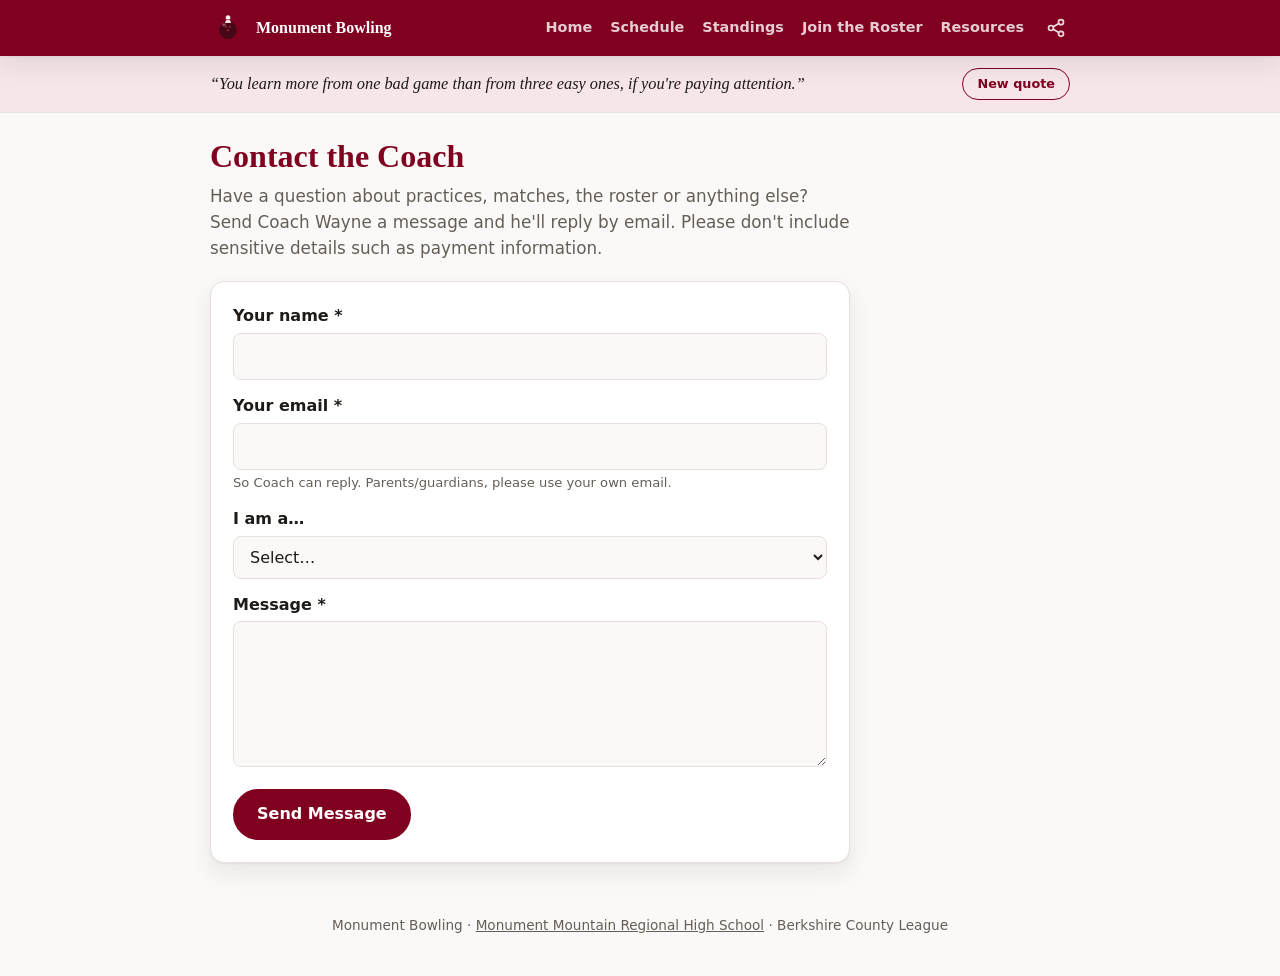
==== contact.html @ eec4b61e "Remove phone/email from site; add Contact the Coach form Co-Authored-By: Claude Sonnet 5.5 <noreply@" ====
<!doctype html>
<html lang="en">
<head>
<meta charset="utf-8">
<meta name="viewport" content="width=device-width, initial-scale=1">
<title>Contact the Coach — Monument Bowling</title>
<meta name="description" content="Send a message to the Monument Mountain Regional High School bowling coach.">
<link rel="stylesheet" href="assets/style.css?v=8">
<link rel="manifest" href="manifest.webmanifest">
<link rel="icon" href="assets/icons/favicon-32.png" sizes="32x32">
<link rel="apple-touch-icon" href="assets/icons/apple-touch-icon.png">
<meta name="theme-color" content="#800020">
<meta name="apple-mobile-web-app-capable" content="yes">
<meta name="apple-mobile-web-app-title" content="Monument Bowling">
</head>
<body>

<header class="site-nav">
  <div class="wrap">
    <a class="brand" href="index.html"><img src="assets/icons/icon-192.png" alt=""><span>Monument Bowling</span></a>
    <nav class="links">
      <a href="index.html">Home</a>
      <a href="schedule.html">Schedule</a>
      <a href="standings.html">Standings</a>
      <a href="join.html">Join the Roster</a>
      <a href="index.html#resources">Resources</a>
      <button type="button" class="share-btn" data-share data-share-title="Monument Bowling" data-share-text="Monument Mountain Regional High School bowling." aria-label="Share this page"><svg viewBox="0 0 24 24" fill="none" stroke="currentColor" stroke-width="2" stroke-linecap="round" stroke-linejoin="round"><circle cx="18" cy="5" r="3"/><circle cx="6" cy="12" r="3"/><circle cx="18" cy="19" r="3"/><line x1="8.59" y1="13.51" x2="15.42" y2="17.49"/><line x1="15.41" y1="6.51" x2="8.59" y2="10.49"/></svg></button>
    </nav>
  </div>
</header>

<section class="wrap">
  <h1 style="font-size:2rem;">Contact the Coach</h1>
  <p class="lead" style="margin-left:0;">Have a question about practices, matches, the roster or anything else? Send Coach Wayne a message and he'll reply by email. Please don't include sensitive details such as payment information.</p>

  <form id="contact-form" class="join-form" action="https://formspree.io/f/xrpqqjlb" method="POST">
    <input type="hidden" name="_subject" value="Monument Bowling: message for the coach">
    <input type="hidden" name="form_type" value="contact the coach">
    <input type="text" name="_gotcha" class="hp" tabindex="-1" autocomplete="off" aria-hidden="true">

    <div class="field">
      <label for="name">Your name *</label>
      <input type="text" id="name" name="name" required autocomplete="name">
    </div>
    <div class="field">
      <label for="email">Your email *</label>
      <input type="email" id="email" name="email" required autocomplete="email">
      <span class="hint">So Coach can reply. Parents/guardians, please use your own email.</span>
    </div>
    <div class="field">
      <label for="role">I am a…</label>
      <select id="role" name="role">
        <option value="">Select…</option>
        <option>Parent/guardian</option>
        <option>Player</option>
        <option>Other</option>
      </select>
    </div>
    <div class="field">
      <label for="message">Message *</label>
      <textarea id="message" name="message" rows="5" required></textarea>
    </div>
    <div class="submit-row">
      <button type="submit" class="btn primary">Send Message</button>
      <span id="form-status" role="status"></span>
    </div>
  </form>
</section>

<footer class="site-footer">Monument Bowling · <a href="https://mmrhs.bhrsd.org/" target="_blank" rel="noopener">Monument Mountain Regional High School</a> · Berkshire County League</footer>

<script>
  var form = document.getElementById('contact-form');
  var statusEl = document.getElementById('form-status');
  function fail(msg) { statusEl.textContent = msg; statusEl.className = 'err'; }

  form.addEventListener('submit', async function (e) {
    e.preventDefault();
    statusEl.textContent = 'Sending…';
    statusEl.className = '';
    try {
      var response = await fetch(form.action, {
        method: 'POST',
        body: new FormData(form),
        headers: { 'Accept': 'application/json' }
      });
      if (response.ok) {
        form.reset();
        statusEl.textContent = "Thanks — your message was sent. Coach Wayne will reply by email.";
        statusEl.className = 'ok';
      } else {
        fail('Something went wrong — please try again in a few minutes.');
      }
    } catch (err) {
      fail('Something went wrong — please try again in a few minutes.');
    }
  });
</script>
<script>
  if ('serviceWorker' in navigator) {
    window.addEventListener('load', function () { navigator.serviceWorker.register('sw.js').catch(function () {}); });
  }
</script>
<script src="assets/share.js" defer></script>
<script src="assets/quote.js" defer></script>
</body>
</html>
---- assets/style.css ----
/* Monument Bowling — shared site styles (no external dependencies) */

:root {
  --bg: #FBF9F8;
  --card: #FFFFFF;
  --red: #800020;
  --red-2: #5E0017;
  --red-tint: #F6E6E9;
  --ink: #1F1B18;
  --ink-soft: #655E56;
  --line: #E8DEDF;
  --good: #2F7A4B;
  --bad: #B3321F;
  --nav: #800020;
  --shadow: 0 1px 2px rgba(31,27,24,.06), 0 10px 24px rgba(31,27,24,.08);
}
@media (prefers-color-scheme: dark) {
  :root {
    --bg: #151112;
    --card: #211A1C;
    --red: #E0687F;
    --red-2: #C44B63;
    --red-tint: #3A1A21;
    --ink: #F1EBE2;
    --ink-soft: #B3AA9D;
    --line: #3C3135;
    --good: #6CC08A;
    --bad: #F08A78;
    --nav: #5E0017;
    --shadow: 0 1px 2px rgba(0,0,0,.4), 0 12px 28px rgba(0,0,0,.45);
  }
}

* { box-sizing: border-box; }
html, body { margin: 0; padding: 0; }
body {
  background: var(--bg);
  color: var(--ink);
  font-family: system-ui, -apple-system, "Segoe UI", Roboto, sans-serif;
  line-height: 1.55;
}
img { max-width: 100%; }
h1, h2, h3 { font-family: Georgia, "Times New Roman", serif; margin: 0 0 8px; line-height: 1.2; text-wrap: balance; }
h1 { font-size: clamp(2rem, 6vw, 3rem); color: var(--red); }
h2 { font-size: 1.4rem; }
h3 { font-size: 1.05rem; }
a { color: var(--red); }
.wrap { max-width: 900px; margin-inline: auto; padding-inline: 20px; }
section.wrap { padding-block: 24px; }

/* Nav */
header.site-nav { background: var(--nav); color: #fff; position: sticky; top: 0; z-index: 10; box-shadow: var(--shadow); }
header.site-nav .wrap { display: flex; align-items: center; justify-content: space-between; gap: 16px; padding-block: 10px; flex-wrap: wrap; }
.brand { display: flex; align-items: center; gap: 10px; text-decoration: none; color: #fff; font-family: Georgia, serif; font-weight: 700; }
.brand img { width: 36px; height: 36px; border-radius: 8px; }
nav.links { display: flex; align-items: center; gap: 8px 18px; flex-wrap: wrap; }
nav.links a { color: #fff; text-decoration: none; font-size: .9rem; font-weight: 600; opacity: .8; padding-block: 4px; border-bottom: 2px solid transparent; }
nav.links a:hover, nav.links a.active { opacity: 1; border-bottom-color: #fff; }
.share-btn { background: none; border: 0; color: #fff; cursor: pointer; padding: 4px; opacity: .85; }
.share-btn:hover { opacity: 1; }
.share-btn svg { width: 20px; height: 20px; display: block; }

/* Hero */
.hero { text-align: center; padding-block: 44px 16px; }
.hero img.crest { width: 96px; height: 96px; border-radius: 22px; box-shadow: var(--shadow); }
.tagline { color: var(--ink-soft); font-size: .85rem; letter-spacing: .08em; text-transform: uppercase; margin: 14px 0 6px; }
.lead { color: var(--ink-soft); max-width: 60ch; margin: 8px auto 20px; font-size: 1.05rem; }

/* Buttons */
.cta-row { display: flex; gap: 10px; justify-content: center; flex-wrap: wrap; }
.btn { display: inline-block; font: inherit; font-weight: 700; text-decoration: none; padding: 11px 22px; border-radius: 999px; border: 2px solid var(--red); cursor: pointer; }
.btn.primary { background: var(--red); color: #fff; }
.btn.primary:hover { background: var(--red-2); border-color: var(--red-2); }
.btn.ghost { background: transparent; color: var(--red); }
.btn.ghost:hover { background: var(--red-tint); }

/* Cards */
.grid { display: grid; gap: 14px; grid-template-columns: repeat(auto-fit, minmax(240px, 1fr)); }
.card { background: var(--card); border: 1px solid var(--line); border-radius: 14px; padding: 18px; box-shadow: var(--shadow); }
.card h3 { color: var(--red); }
.card p { margin: 6px 0 0; color: var(--ink-soft); }
.card .big { font-family: Georgia, serif; font-size: 1.6rem; font-weight: 700; color: var(--ink); }

.section-head { display: flex; align-items: baseline; justify-content: space-between; gap: 12px; margin-bottom: 12px; flex-wrap: wrap; }
.tag { font-size: .75rem; font-weight: 700; letter-spacing: .06em; text-transform: uppercase; background: var(--red-tint); color: var(--red); padding: 3px 10px; border-radius: 999px; }

ul.checklist { list-style: none; padding: 0; margin: 0; }
ul.checklist li { padding: 10px 0 10px 28px; border-bottom: 1px solid var(--line); position: relative; }
ul.checklist li:last-child { border-bottom: 0; }
ul.checklist li::before { content: "✓"; position: absolute; left: 4px; color: var(--good); font-weight: 700; }

.notice { background: var(--red-tint); border-left: 4px solid var(--red); padding: 14px 16px; border-radius: 8px; }
.notice strong { color: var(--red); }

/* Schedule */
table.schedule { width: 100%; border-collapse: collapse; background: var(--card); border-radius: 14px; overflow: hidden; box-shadow: var(--shadow); }
table.schedule th, table.schedule td { padding: 11px 14px; text-align: left; border-bottom: 1px solid var(--line); font-size: .95rem; }
table.schedule th { background: var(--nav); color: #fff; font-size: .8rem; letter-spacing: .05em; text-transform: uppercase; }
table.schedule tr:last-child td { border-bottom: 0; }
table.schedule tr.past { opacity: .5; }
table.schedule tr.next td { background: var(--red-tint); font-weight: 600; }
.kind { display: inline-block; font-size: .72rem; font-weight: 700; padding: 2px 8px; border-radius: 999px; text-transform: uppercase; letter-spacing: .04em; }
.kind.practice { background: #E7EEF7; color: #24476F; }
.kind.match { background: var(--red-tint); color: var(--red); }
.kind.event { background: #EAF3EA; color: #2F6B3F; }
@media (prefers-color-scheme: dark) {
  .kind.practice { background: #1E2B3B; color: #9DC0E8; }
  .kind.event { background: #1F3223; color: #8FD3A0; }
}
@media (max-width: 560px) {
  table.schedule:not(.standings):not(.results) th:nth-child(4), table.schedule:not(.standings):not(.results) td:nth-child(4) { display: none; }
  table.standings .opt { display: none; }
}

/* Form */
.join-form { background: var(--card); border: 1px solid var(--line); border-radius: 14px; padding: 22px; box-shadow: var(--shadow); max-width: 640px; }
.join-form fieldset { border: 0; padding: 0; margin: 0 0 18px; }
.join-form legend { font-family: Georgia, serif; font-weight: 700; color: var(--red); margin-bottom: 8px; padding: 0; }
.field { margin-bottom: 14px; }
.field label { display: block; font-weight: 600; margin-bottom: 4px; }
.field input[type=text], .field input[type=email], .field input[type=tel], .field select, .field textarea {
  width: 100%; font: inherit; padding: 10px 12px; border: 1.5px solid var(--line); border-radius: 8px; background: var(--bg); color: var(--ink);
}
.field input:focus, .field select:focus, .field textarea:focus { outline: 2px solid var(--red); border-color: var(--red); }
.hint { display: block; font-size: .82rem; color: var(--ink-soft); margin-top: 3px; }
.check { display: flex; gap: 10px; align-items: flex-start; margin-bottom: 12px; }
.check input { margin-top: 5px; width: 18px; height: 18px; flex: none; accent-color: var(--red); }
.row-2 { display: grid; gap: 14px; grid-template-columns: 1fr 1fr; }
@media (max-width: 520px) { .row-2 { grid-template-columns: 1fr; } }
.submit-row { display: flex; align-items: center; gap: 14px; flex-wrap: wrap; }
#form-status.ok { color: var(--good); font-weight: 600; }
#form-status.err { color: var(--bad); font-weight: 600; }
.hp { position: absolute; left: -9999px; }

footer.site-footer { text-align: center; color: var(--ink-soft); font-size: .85rem; padding: 28px 20px 40px; }

.share-toast { position: fixed; left: 50%; bottom: 28px; transform: translate(-50%, 20px); background: var(--nav); color: #fff; padding: 10px 18px; border-radius: 999px; opacity: 0; transition: all .25s; z-index: 50; }
.share-toast.show { opacity: 1; transform: translate(-50%, 0); }

footer.site-footer a { color: var(--ink-soft); }

/* Quote banner */
.quote-banner { background: var(--red-tint); border-bottom: 1px solid var(--line); }
.quote-inner { display: flex; align-items: center; justify-content: space-between; gap: 16px; padding-block: 12px; }
.quote-text { margin: 0; font-family: Georgia, "Times New Roman", serif; font-style: italic; color: var(--ink); font-size: 1.02rem; line-height: 1.4; }
.quote-btn { flex: none; font: inherit; font-size: .8rem; font-weight: 700; color: var(--red); background: transparent; border: 1.5px solid var(--red); border-radius: 999px; padding: 5px 14px; cursor: pointer; }
.quote-btn:hover { background: var(--card); }
@media (max-width: 520px) { .quote-inner { flex-direction: column; align-items: flex-start; gap: 8px; } }

/* Standings */
table.standings td:not(:nth-child(2)), table.standings th:not(:nth-child(2)) { text-align: center; }
table.standings td:first-child, table.standings th:first-child { width: 2.5em; }
table.results td:not(:first-child), table.results th:not(:first-child) { text-align: center; white-space: nowrap; }
.standings-more { margin-top: 12px; }
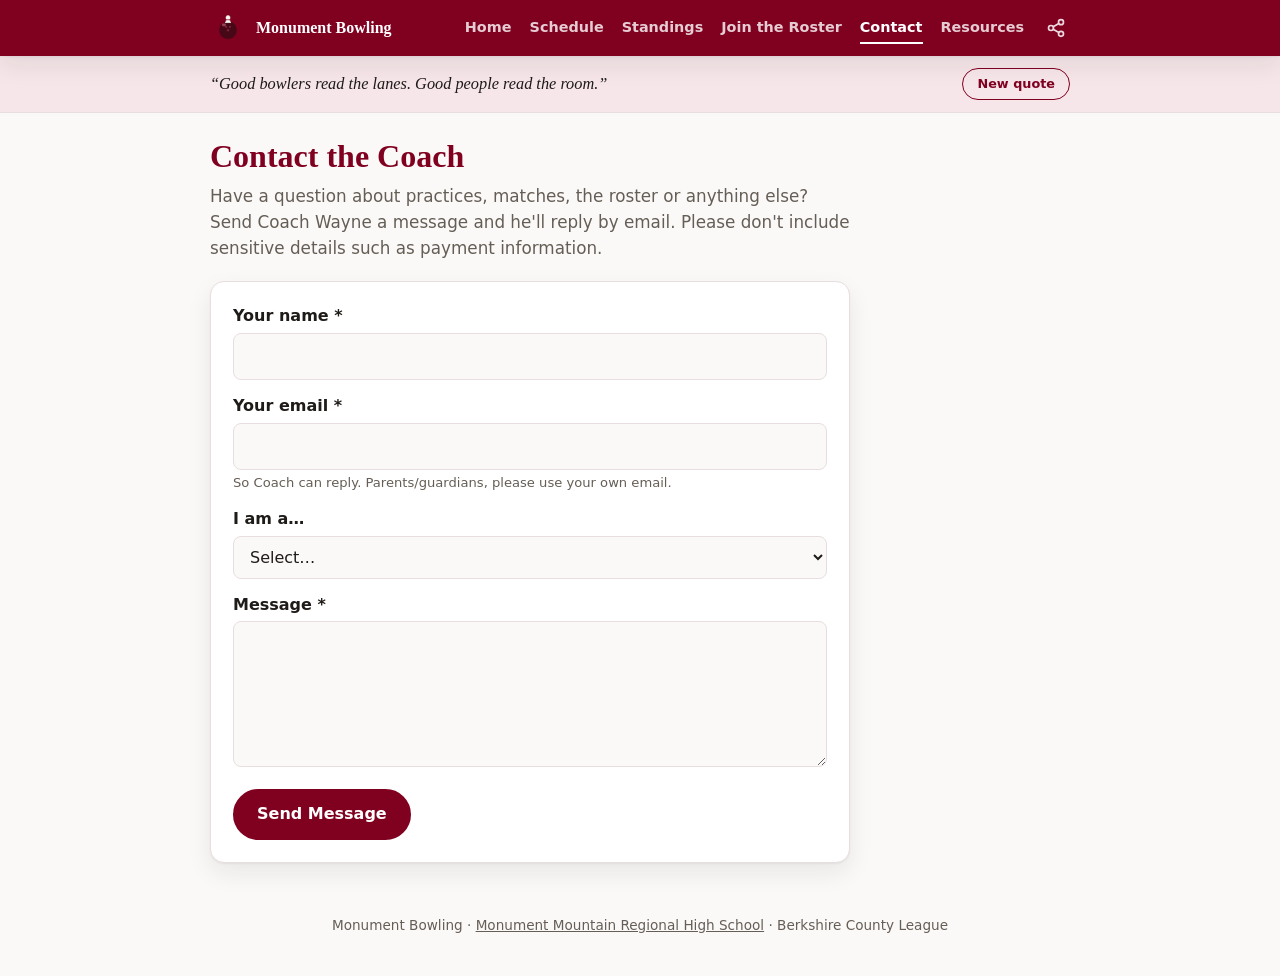
==== commit a51ae7c2: "Add Contact link to nav on all pages Co-Authored-By: Claude Sonnet 5.5 <noreply@anthropic.com> Claud" ====
--- a/contact.html
+++ b/contact.html
@@ -23,6 +23,7 @@
       <a href="schedule.html">Schedule</a>
       <a href="standings.html">Standings</a>
       <a href="join.html">Join the Roster</a>
+      <a href="contact.html" class="active">Contact</a>
       <a href="index.html#resources">Resources</a>
       <button type="button" class="share-btn" data-share data-share-title="Monument Bowling" data-share-text="Monument Mountain Regional High School bowling." aria-label="Share this page"><svg viewBox="0 0 24 24" fill="none" stroke="currentColor" stroke-width="2" stroke-linecap="round" stroke-linejoin="round"><circle cx="18" cy="5" r="3"/><circle cx="6" cy="12" r="3"/><circle cx="18" cy="19" r="3"/><line x1="8.59" y1="13.51" x2="15.42" y2="17.49"/><line x1="15.41" y1="6.51" x2="8.59" y2="10.49"/></svg></button>
     </nav>
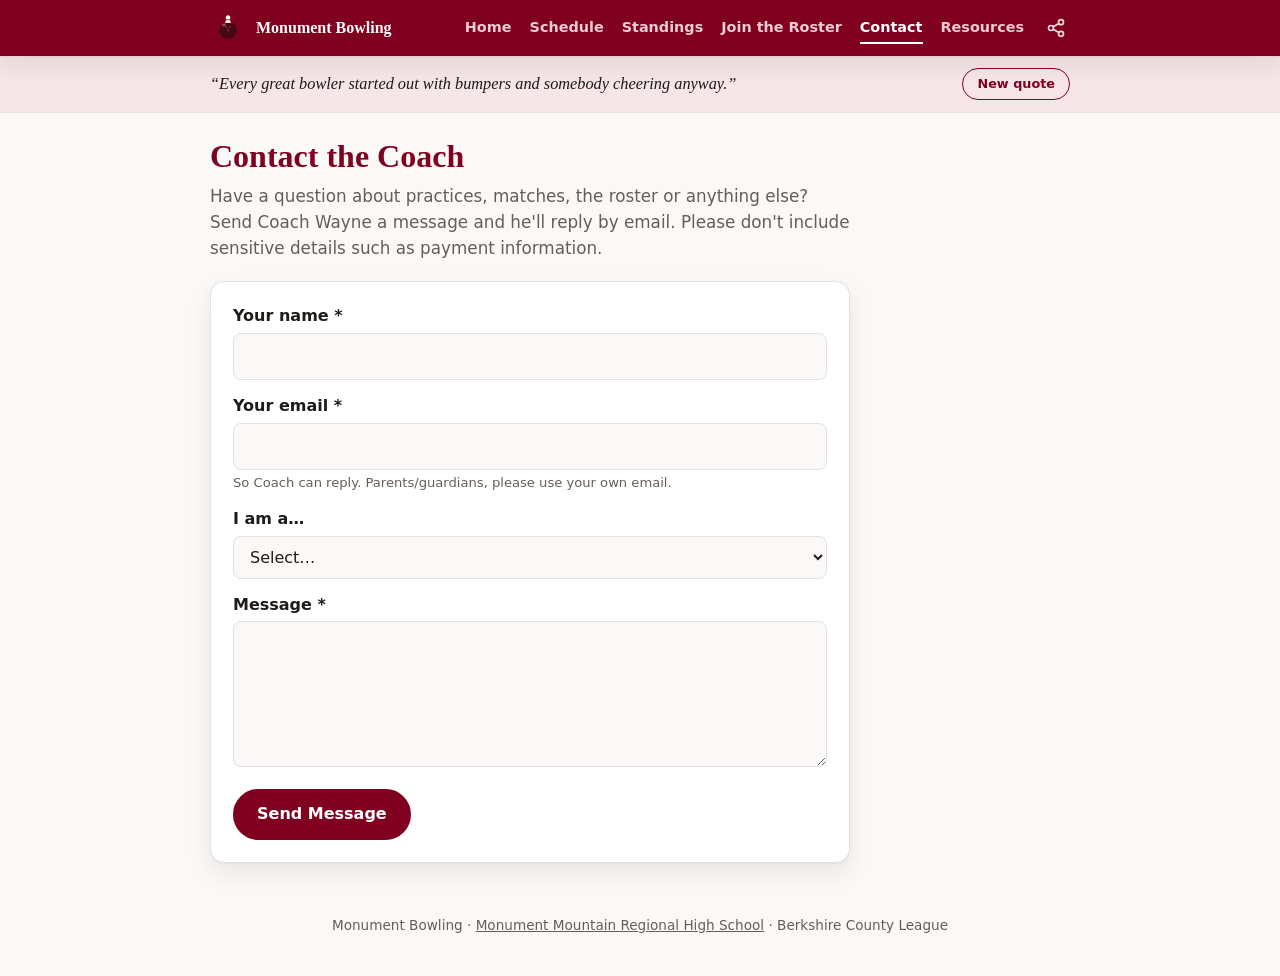
==== commit 8acd090b: "Add player email field to roster sign-up Co-Authored-By: Claude Sonnet 5.5 <noreply@anthropic.com> C" ====
--- a/contact.html
+++ b/contact.html
@@ -5,7 +5,7 @@
 <meta name="viewport" content="width=device-width, initial-scale=1">
 <title>Contact the Coach — Monument Bowling</title>
 <meta name="description" content="Send a message to the Monument Mountain Regional High School bowling coach.">
-<link rel="stylesheet" href="assets/style.css?v=8">
+<link rel="stylesheet" href="assets/style.css?v=9">
 <link rel="manifest" href="manifest.webmanifest">
 <link rel="icon" href="assets/icons/favicon-32.png" sizes="32x32">
 <link rel="apple-touch-icon" href="assets/icons/apple-touch-icon.png">
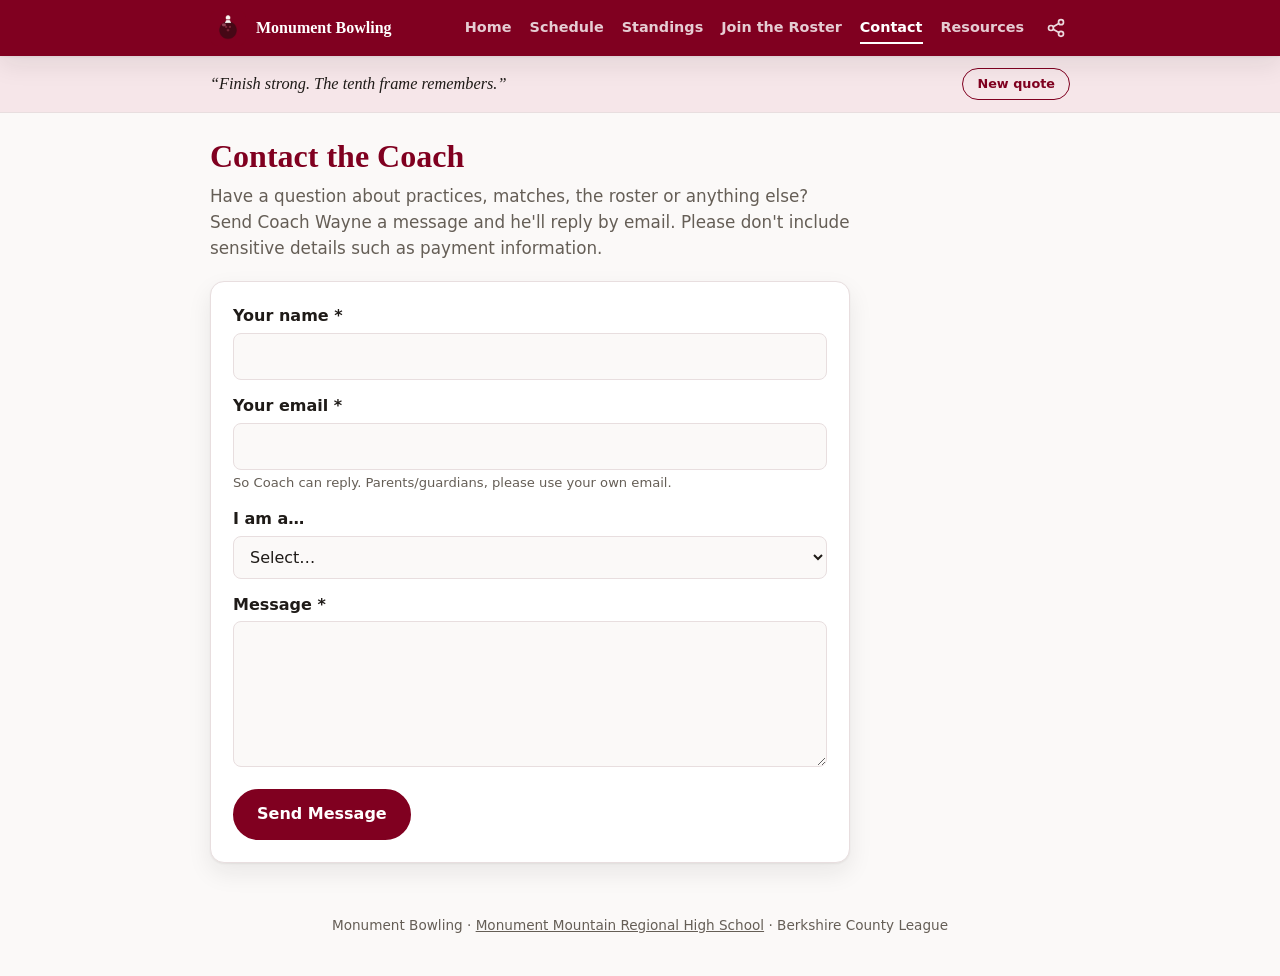
==== commit 81381475: "Schedule: add weekly points won/lost column and season points total Co-Authored-By: Claude Sonnet 5." ====
--- a/contact.html
+++ b/contact.html
@@ -5,7 +5,7 @@
 <meta name="viewport" content="width=device-width, initial-scale=1">
 <title>Contact the Coach — Monument Bowling</title>
 <meta name="description" content="Send a message to the Monument Mountain Regional High School bowling coach.">
-<link rel="stylesheet" href="assets/style.css?v=9">
+<link rel="stylesheet" href="assets/style.css?v=10">
 <link rel="manifest" href="manifest.webmanifest">
 <link rel="icon" href="assets/icons/favicon-32.png" sizes="32x32">
 <link rel="apple-touch-icon" href="assets/icons/apple-touch-icon.png">
--- a/assets/style.css
+++ b/assets/style.css
@@ -108,7 +108,7 @@
   .kind.event { background: #1F3223; color: #8FD3A0; }
 }
 @media (max-width: 560px) {
-  table.schedule:not(.standings):not(.results) th:nth-child(4), table.schedule:not(.standings):not(.results) td:nth-child(4) { display: none; }
+  table.schedule:not(.standings):not(.results) th:nth-child(5), table.schedule:not(.standings):not(.results) td:nth-child(5) { display: none; }
   table.standings .opt { display: none; }
 }
 
@@ -152,3 +152,15 @@
 table.standings td:first-child, table.standings th:first-child { width: 2.5em; }
 table.results td:not(:first-child), table.results th:not(:first-child) { text-align: center; white-space: nowrap; }
 .standings-more { margin-top: 12px; }
+
+/* Schedule results */
+.season-points { margin: 0 0 14px; font-size: 1.05rem; }
+td.pts { white-space: nowrap; }
+.res { display: inline-block; min-width: 1.6em; text-align: center; font-size: .72rem; font-weight: 700; padding: 2px 6px; border-radius: 999px; margin-right: 4px; }
+.res-W { background: #E1F1E6; color: #1F6A3A; }
+.res-L { background: var(--red-tint); color: var(--red); }
+.res-T { background: #EEE9DD; color: #6B5F3F; }
+@media (prefers-color-scheme: dark) {
+  .res-W { background: #1F3223; color: #8FD3A0; }
+  .res-T { background: #34302A; color: #CFC3A0; }
+}
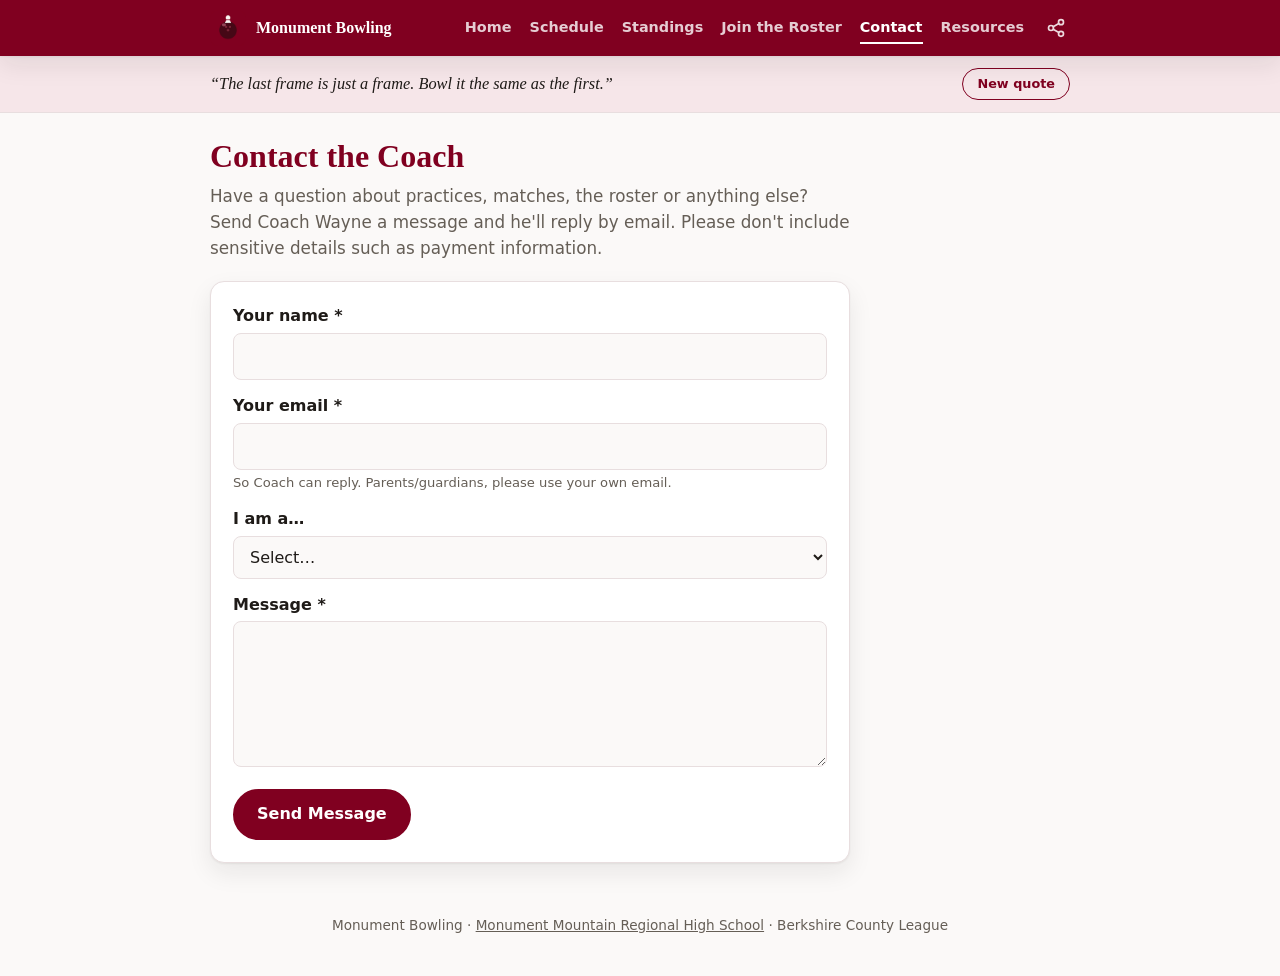
==== commit 1eaf7dce: "Replace home hero with wide banner image Co-Authored-By: Claude Sonnet 5.5 <noreply@anthropic.com> C" ====
--- a/contact.html
+++ b/contact.html
@@ -5,7 +5,7 @@
 <meta name="viewport" content="width=device-width, initial-scale=1">
 <title>Contact the Coach — Monument Bowling</title>
 <meta name="description" content="Send a message to the Monument Mountain Regional High School bowling coach.">
-<link rel="stylesheet" href="assets/style.css?v=10">
+<link rel="stylesheet" href="assets/style.css?v=11">
 <link rel="manifest" href="manifest.webmanifest">
 <link rel="icon" href="assets/icons/favicon-32.png" sizes="32x32">
 <link rel="apple-touch-icon" href="assets/icons/apple-touch-icon.png">
--- a/assets/style.css
+++ b/assets/style.css
@@ -164,3 +164,9 @@
   .res-W { background: #1F3223; color: #8FD3A0; }
   .res-T { background: #34302A; color: #CFC3A0; }
 }
+
+/* Home page banner */
+.hero-banner { background: #4A0516; }
+.hero-banner img { display: block; width: 100%; height: auto; }
+.hero-cta { text-align: center; padding-block: 24px 4px; }
+.sr-only { position: absolute; width: 1px; height: 1px; padding: 0; margin: -1px; overflow: hidden; clip: rect(0,0,0,0); white-space: nowrap; border: 0; }
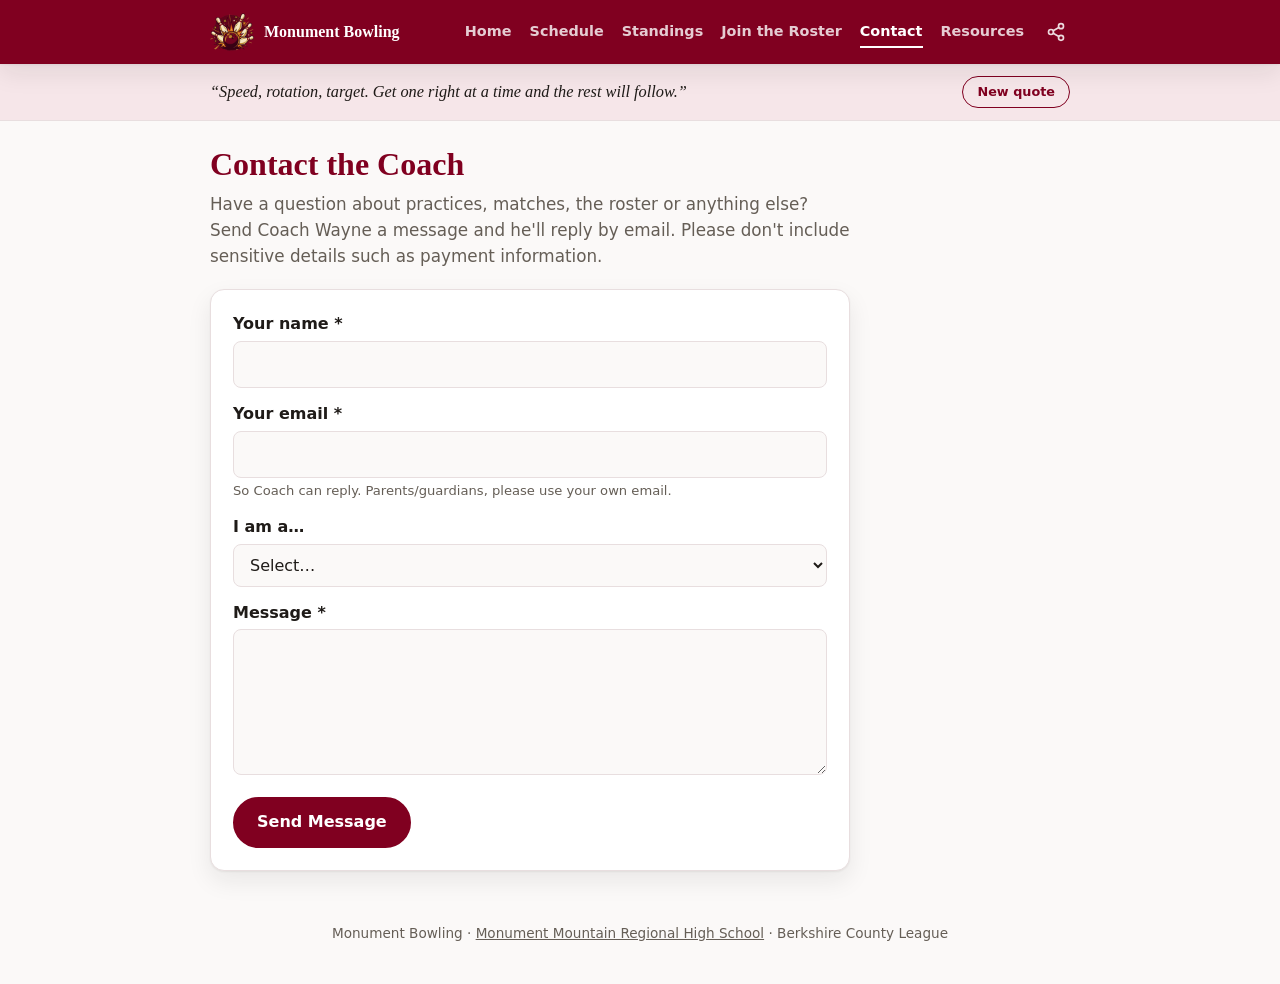
==== commit 27c18685: "Replace header icon with new bowling logo (transparent) Co-Authored-By: Claude Sonnet 5.5 <noreply@a" ====
--- a/contact.html
+++ b/contact.html
@@ -5,7 +5,7 @@
 <meta name="viewport" content="width=device-width, initial-scale=1">
 <title>Contact the Coach — Monument Bowling</title>
 <meta name="description" content="Send a message to the Monument Mountain Regional High School bowling coach.">
-<link rel="stylesheet" href="assets/style.css?v=11">
+<link rel="stylesheet" href="assets/style.css?v=12">
 <link rel="manifest" href="manifest.webmanifest">
 <link rel="icon" href="assets/icons/favicon-32.png" sizes="32x32">
 <link rel="apple-touch-icon" href="assets/icons/apple-touch-icon.png">
@@ -17,7 +17,7 @@
 
 <header class="site-nav">
   <div class="wrap">
-    <a class="brand" href="index.html"><img src="assets/icons/icon-192.png" alt=""><span>Monument Bowling</span></a>
+    <a class="brand" href="index.html"><img src="assets/logo.png" alt=""><span>Monument Bowling</span></a>
     <nav class="links">
       <a href="index.html">Home</a>
       <a href="schedule.html">Schedule</a>
--- a/assets/style.css
+++ b/assets/style.css
@@ -52,7 +52,7 @@
 header.site-nav { background: var(--nav); color: #fff; position: sticky; top: 0; z-index: 10; box-shadow: var(--shadow); }
 header.site-nav .wrap { display: flex; align-items: center; justify-content: space-between; gap: 16px; padding-block: 10px; flex-wrap: wrap; }
 .brand { display: flex; align-items: center; gap: 10px; text-decoration: none; color: #fff; font-family: Georgia, serif; font-weight: 700; }
-.brand img { width: 36px; height: 36px; border-radius: 8px; }
+.brand img { width: 44px; height: 44px; border-radius: 0; }
 nav.links { display: flex; align-items: center; gap: 8px 18px; flex-wrap: wrap; }
 nav.links a { color: #fff; text-decoration: none; font-size: .9rem; font-weight: 600; opacity: .8; padding-block: 4px; border-bottom: 2px solid transparent; }
 nav.links a:hover, nav.links a.active { opacity: 1; border-bottom-color: #fff; }
